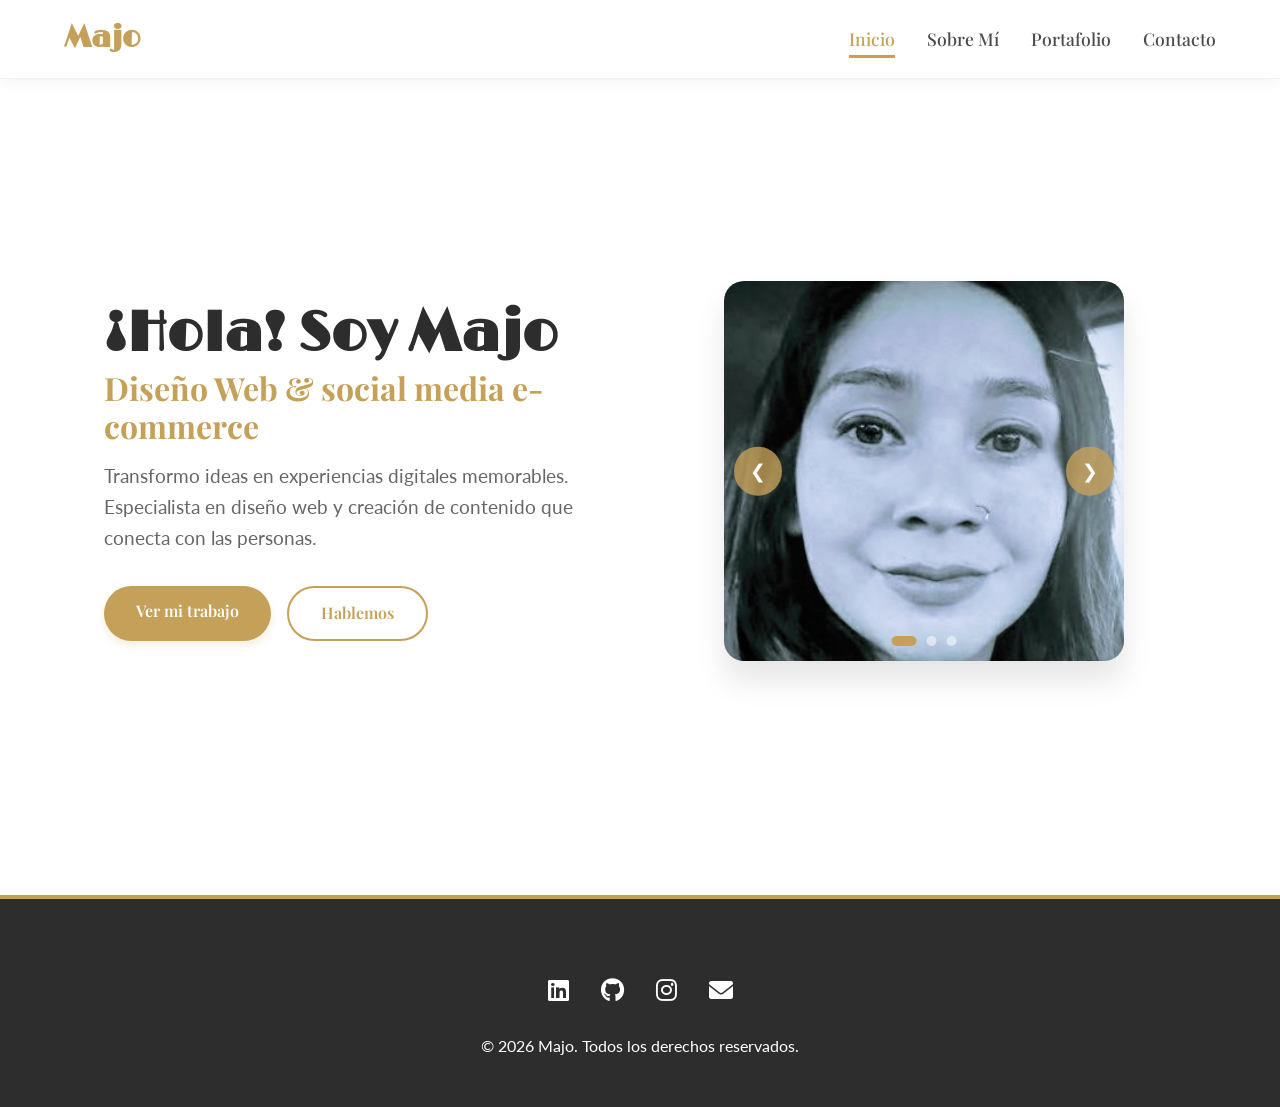
==== index.html @ 60bef646 "Cambié título e íconos a dorado sólido" ====
<!DOCTYPE html>
<html lang="es">
<head>
    <meta charset="UTF-8">
    <meta name="viewport" content="width=device-width, initial-scale=1.0">
    <title>Majo - Portfolio</title>
    <link rel="stylesheet" href="style.css">
    <link href="https://fonts.googleapis.com/css2?family=Limelight&family=Playfair+Display:wght@400;500;600;700&family=Lato:wght@300;400;700&display=swap" rel="stylesheet">
    <link rel="stylesheet" href="https://cdnjs.cloudflare.com/ajax/libs/font-awesome/6.0.0-beta3/css/all.min.css">
</head>
<body>

    <nav>
        <a href="index.html" class="logo">Majo</a>
        <ul class="menu">
            <li><a href="index.html" class="activo">Inicio</a></li>
            <li><a href="sobre-mi.html">Sobre Mí</a></li>
            <li><a href="portafolio.html">Portafolio</a></li>
            <li><a href="contacto.html">Contacto</a></li>
        </ul>
    </nav>

    <main class="contenedor">
        <div class="inicio-dos-columnas">
            <!-- COLUMNA IZQUIERDA -->
            <div class="columna-izquierda">
                <h1>
                    ¡Hola! Soy Majo
                    <span>Diseño Web & social media e-commerce</span>
                </h1>
                <p>
                    Transformo ideas en experiencias digitales memorables. 
                    Especialista en diseño web y creación de contenido que conecta con las personas.
                </p>
                <div class="botones">
                    <a href="portafolio.html" class="btn btn-primario">Ver mi trabajo</a>
                    <a href="contacto.html" class="btn btn-secundario">Hablemos</a>
                </div>
            </div>

            <!-- COLUMNA DERECHA - CARRUSEL -->
            <div class="columna-derecha">
                <div class="carrusel">
                    <div class="carrusel-contenedor" id="carrusel-contenedor">
                        <div class="carrusel-item">
                            <img src="images/foto1.jpg" alt="Majo - Foto profesional">
                        </div>
                        <div class="carrusel-item">
                            <img src="images/foto2.png" alt="Majo - Trabajando">
                        </div>
                        <div class="carrusel-item">
                            <img src="images/foto3.jpg" alt="Majo - Creativa">
                        </div>
                    </div>
                    
                    <button class="carrusel-boton boton-izquierda" id="boton-izquierda">❮</button>
                    <button class="carrusel-boton boton-derecha" id="boton-derecha">❯</button>
                    
                    <div class="carrusel-indicadores" id="indicadores">
                        <div class="indicador activo"></div>
                        <div class="indicador"></div>
                        <div class="indicador"></div>
                    </div>
                </div>
            </div>
        </div>
    </main>

    <footer>
        <div class="social-links">
            <a href="https://www.linkedin.com/in/maria-jose-veloso/" target="_blank"><i class="fab fa-linkedin"></i></a>
            <a href="https://github.com/tu-perfil" target="_blank"><i class="fab fa-github"></i></a>
            <a href="https://instagram.com/tu-perfil" target="_blank"><i class="fab fa-instagram"></i></a>
            <a href="mailto:majitovelosojeda@gmail.com"><i class="fas fa-envelope"></i></a>
        </div>
        <p>© 2026 Majo. Todos los derechos reservados.</p>
    </footer>

    <script>
        // Carrusel automático
        const carruselContenedor = document.getElementById('carrusel-contenedor');
        const botonIzquierda = document.getElementById('boton-izquierda');
        const botonDerecha = document.getElementById('boton-derecha');
        const indicadores = document.querySelectorAll('.indicador');
        
        let indiceActual = 0;
        const totalItems = document.querySelectorAll('.carrusel-item').length;
        
        function actualizarCarrusel() {
            const desplazamiento = -indiceActual * 100;
            carruselContenedor.style.transform = `translateX(${desplazamiento}%)`;
            
            indicadores.forEach((indicador, i) => {
                if (i === indiceActual) {
                    indicador.classList.add('activo');
                } else {
                    indicador.classList.remove('activo');
                }
            });
        }
        
        function siguienteImagen() {
            indiceActual = (indiceActual + 1) % totalItems;
            actualizarCarrusel();
        }
        
        function imagenAnterior() {
            indiceActual = (indiceActual - 1 + totalItems) % totalItems;
            actualizarCarrusel();
        }
        
        botonDerecha.addEventListener('click', siguienteImagen);
        botonIzquierda.addEventListener('click', imagenAnterior);
        
        indicadores.forEach((indicador, i) => {
            indicador.addEventListener('click', () => {
                indiceActual = i;
                actualizarCarrusel();
            });
        });
        
        let intervalo = setInterval(siguienteImagen, 5000);
        
        const carrusel = document.querySelector('.carrusel');
        carrusel.addEventListener('mouseenter', () => {
            clearInterval(intervalo);
        });
        
        carrusel.addEventListener('mouseleave', () => {
            intervalo = setInterval(siguienteImagen, 5000);
        });
    </script>
</body>
</html>
---- style.css ----
/* === ESTILOS GENERALES === */
* {
    margin: 0;
    padding: 0;
    box-sizing: border-box;
}

body {
    font-family: 'Lato', 'Segoe UI', sans-serif;
    line-height: 1.6;
    color: #2D2D2D;
    background-color: #FFFFFF;
}

/* === BARRA DE NAVEGACIÓN === */
nav {
    background-color: #FFFFFF;
    padding: 1rem 5%;
    box-shadow: 0 2px 15px rgba(0, 0, 0, 0.05);
    position: sticky;
    top: 0;
    z-index: 100;
    display: flex;
    justify-content: space-between;
    align-items: center;
    border-bottom: 1px solid #F0F0F0;
}

.logo {
    font-size: 1.8rem;
    font-weight: 700;
    color: #C5A059;
    text-decoration: none;
    font-family: 'Limelight', cursive;
}

.menu {
    display: flex;
    gap: 2rem;
    list-style: none;
}

.menu a {
    text-decoration: none;
    color: #4A4A4A;
    font-weight: 500;
    transition: color 0.3s;
    font-size: 1.1rem;
    font-family: 'Playfair Display', serif;
}

.menu a:hover,
.menu a.activo {
    color: #C5A059;
}

.menu a.activo {
    border-bottom: 3px solid #C5A059;
    padding-bottom: 0.3rem;
}

/* === CONTENEDOR PRINCIPAL === */
.contenedor {
    max-width: 1200px;
    margin: 2rem auto;
    padding: 0 5%;
}

/* === PÁGINA PRINCIPAL === */
.inicio-dos-columnas {
    display: grid;
    grid-template-columns: 1fr 1fr;
    gap: 4rem;
    align-items: center;
    min-height: 80vh;
}

.columna-izquierda h1 {
    font-size: 3.5rem;
    line-height: 1.2;
    margin-bottom: 1rem;
    color: #2D2D2D;
    font-family: 'Limelight', cursive;
}

.columna-izquierda h1 span {
    color: #C5A059;
    display: block;
    font-size: 2rem;
    font-family: 'Playfair Display', serif;
}

.columna-izquierda p {
    font-size: 1.2rem;
    color: #666666;
    margin-bottom: 2rem;
}

.botones {
    display: flex;
    gap: 1rem;
}

.btn {
    padding: 0.8rem 2rem;
    border-radius: 50px;
    text-decoration: none;
    font-weight: 600;
    transition: all 0.3s;
    font-family: 'Playfair Display', serif;
}

.btn-primario {
    background-color: #C5A059;
    color: white;
    box-shadow: 0 4px 10px rgba(197, 160, 89, 0.2);
}

.btn-primario:hover {
    background-color: #A8843C;
    transform: translateY(-3px);
}

.btn-secundario {
    border: 2px solid #C5A059;
    color: #C5A059;
}

.btn-secundario:hover {
    background-color: #C5A059;
    color: white;
    transform: translateY(-3px);
}

/* === CARRUSEL === */
.carrusel {
    position: relative;
    width: 100%;
    max-width: 400px;
    margin: 0 auto;
    overflow: hidden;
    border-radius: 20px;
    box-shadow: 0 20px 30px rgba(0, 0, 0, 0.1);
}

.carrusel-contenedor {
    display: flex;
    transition: transform 0.5s ease-in-out;
}

.carrusel-item {
    min-width: 100%;
    position: relative;
}

.carrusel-item img {
    width: 100%;
    height: 380px;
    object-fit: cover;
    display: block;
}

.carrusel-boton {
    position: absolute;
    top: 50%;
    transform: translateY(-50%);
    background-color: rgba(197, 160, 89, 0.8);
    color: white;
    border: none;
    padding: 0.8rem 1rem;
    cursor: pointer;
    font-size: 1.2rem;
    border-radius: 50%;
    transition: all 0.3s;
    z-index: 10;
}

.carrusel-boton:hover {
    background-color: #C5A059;
    transform: translateY(-50%) scale(1.1);
}

.boton-izquierda {
    left: 10px;
}

.boton-derecha {
    right: 10px;
}

.carrusel-indicadores {
    position: absolute;
    bottom: 15px;
    left: 50%;
    transform: translateX(-50%);
    display: flex;
    gap: 10px;
    z-index: 10;
}

.indicador {
    width: 10px;
    height: 10px;
    border-radius: 50%;
    background-color: rgba(255, 255, 255, 0.5);
    cursor: pointer;
    transition: all 0.3s;
}

.indicador.activo {
    background-color: #C5A059;
    width: 25px;
    border-radius: 10px;
}

/* === SECCIONES === */
section {
    background: #FFFFFF;
    border-radius: 20px;
    padding: 3rem;
    margin-bottom: 2rem;
    border: 1px solid #F0F0F0;
}

section h2 {
    font-size: 2.5rem;
    margin-bottom: 2rem;
    color: #2D2D2D;
    position: relative;
    padding-bottom: 1rem;
    font-family: 'Limelight', cursive;
}

section h2::after {
    content: '';
    position: absolute;
    bottom: 0;
    left: 0;
    width: 60px;
    height: 4px;
    background: #C5A059;
}

/* === TARJETAS PORTAFOLIO === */
.grid-tarjetas {
    display: grid;
    grid-template-columns: repeat(auto-fit, minmax(300px, 1fr));
    gap: 2rem;
    margin-top: 2rem;
}

.tarjeta {
    background: #FFFFFF;
    border-radius: 15px;
    overflow: hidden;
    transition: all 0.3s;
    border: 1px solid #F0F0F0;
    box-shadow: 0 5px 15px rgba(0, 0, 0, 0.03);
}

.tarjeta:hover {
    transform: translateY(-8px);
    border-color: #C5A059;
    box-shadow: 0 15px 30px rgba(197, 160, 89, 0.1);
}

.tarjeta-imagen {
    height: 200px;
    background: linear-gradient(135deg, #C5A059, #D4AF6C);
    display: flex;
    align-items: center;
    justify-content: center;
    color: white;
    font-size: 3rem;
}

.tarjeta-contenido {
    padding: 1.5rem;
}

.tarjeta h3 {
    margin-bottom: 0.5rem;
    color: #2D2D2D;
    font-family: 'Playfair Display', serif;
}

.tags {
    display: flex;
    gap: 0.5rem;
    flex-wrap: wrap;
    margin: 1rem 0;
}

.tag {
    background: #F8F4EE;
    color: #A8843C;
    padding: 0.3rem 1rem;
    border-radius: 20px;
    font-size: 0.8rem;
    font-weight: 600;
    border: 1px solid #E5D5C0;
}

/* === FORMULARIO === */
.formulario-contacto {
    max-width: 600px;
    margin: 0 auto;
}

.campo-formulario {
    margin-bottom: 1.5rem;
}

.campo-formulario label {
    display: block;
    margin-bottom: 0.5rem;
    font-weight: 600;
    color: #2D2D2D;
}

.campo-formulario input,
.campo-formulario textarea {
    width: 100%;
    padding: 1rem;
    border: 2px solid #E5E5E5;
    border-radius: 10px;
    font-family: inherit;
    background-color: #FFFFFF;
    transition: border-color 0.3s;
}

.campo-formulario input:focus,
.campo-formulario textarea:focus {
    outline: none;
    border-color: #C5A059;
}

.btn-enviar {
    background-color: #C5A059;
    color: white;
    border: none;
    padding: 1rem 3rem;
    border-radius: 50px;
    font-size: 1.1rem;
    font-weight: 600;
    cursor: pointer;
    transition: all 0.3s;
    width: 100%;
}

.btn-enviar:hover {
    background-color: #A8843C;
    transform: translateY(-2px);
}

/* === FOOTER === */
footer {
    text-align: center;
    padding: 3rem;
    background: #2D2D2D;
    color: white;
    margin-top: 4rem;
    border-top: 4px solid #C5A059;
}

.social-links {
    display: flex;
    justify-content: center;
    gap: 2rem;
    margin: 1.5rem 0;
}

.social-links a {
    color: white;
    font-size: 1.5rem;
    transition: all 0.3s;
}

.social-links a:hover {
    color: #C5A059;
    transform: translateY(-3px);
}

/* === RESPONSIVE === */
@media (max-width: 768px) {
    .inicio-dos-columnas {
        grid-template-columns: 1fr;
        text-align: center;
        gap: 2rem;
    }
    
    .columna-izquierda h1 span {
        display: inline;
    }
    
    .botones {
        justify-content: center;
    }
    
    .carrusel-item img {
        height: 300px;
    }
    
    section {
        padding: 2rem;
    }
}
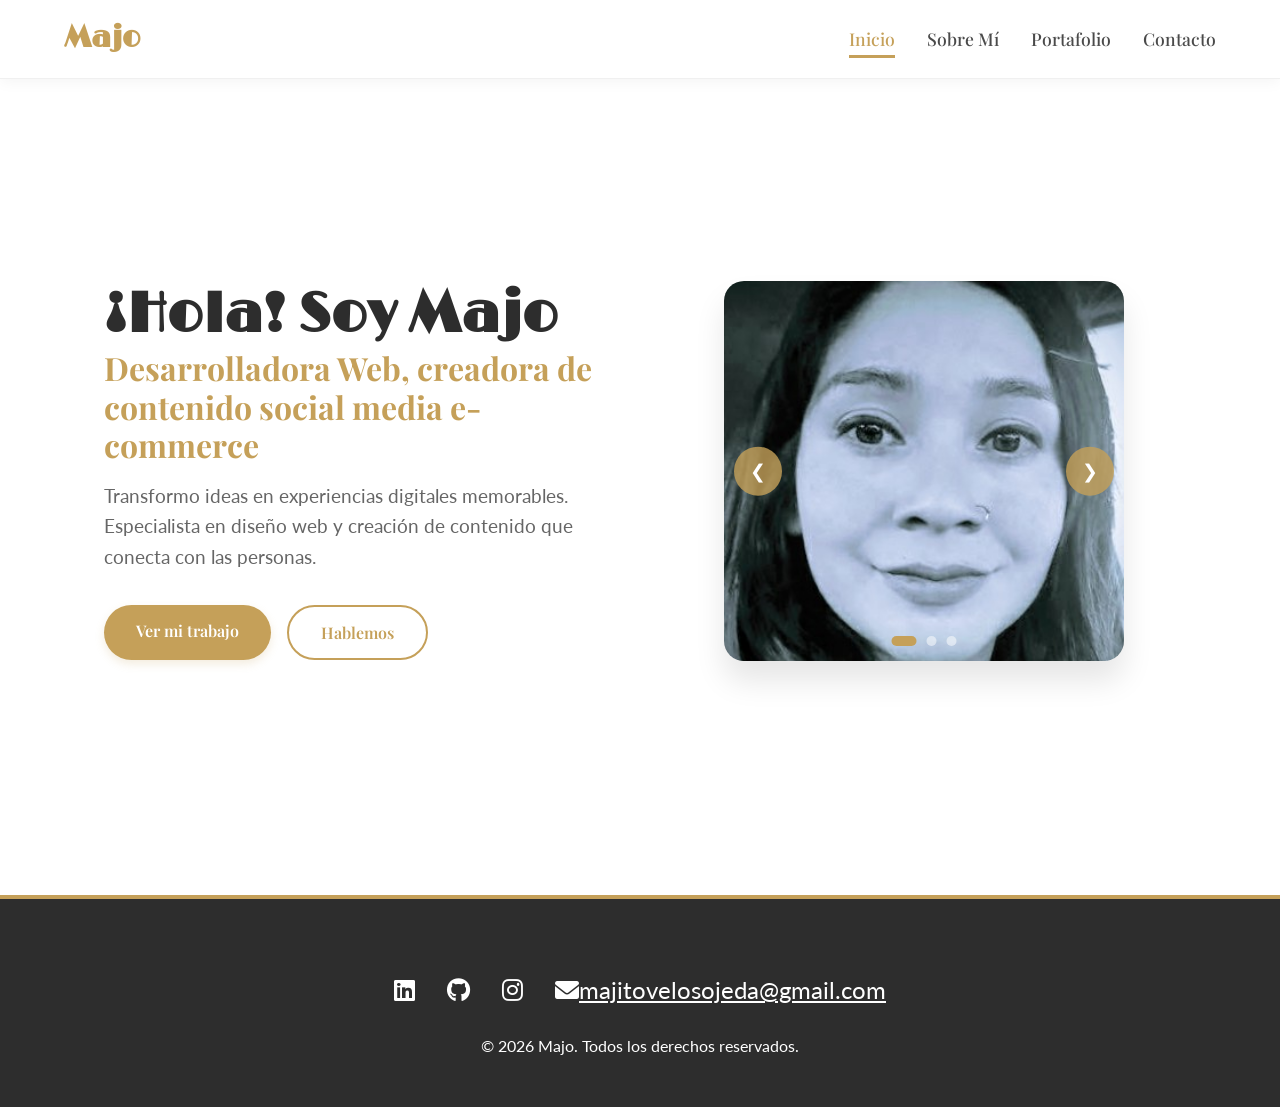
==== commit ea29999e: "Correciones" ====
--- a/index.html
+++ b/index.html
@@ -26,7 +26,7 @@
             <div class="columna-izquierda">
                 <h1>
                     ¡Hola! Soy Majo
-                    <span>Diseño Web & social media e-commerce</span>
+                    <span>Desarrolladora Web, creadora de contenido social media e-commerce</span>
                 </h1>
                 <p>
                     Transformo ideas en experiencias digitales memorables. 
@@ -65,13 +65,13 @@
             </div>
         </div>
     </main>
-
+ 
     <footer>
         <div class="social-links">
             <a href="https://www.linkedin.com/in/maria-jose-veloso/" target="_blank"><i class="fab fa-linkedin"></i></a>
             <a href="https://github.com/tu-perfil" target="_blank"><i class="fab fa-github"></i></a>
             <a href="https://instagram.com/tu-perfil" target="_blank"><i class="fab fa-instagram"></i></a>
-            <a href="mailto:majitovelosojeda@gmail.com"><i class="fas fa-envelope"></i></a>
+            <a href="mail to:majitovelosojeda@gmail.com" target="_blank"><i class="fas fa-envelope"></i>majitovelosojeda@gmail.com</a>
         </div>
         <p>© 2026 Majo. Todos los derechos reservados.</p>
     </footer>
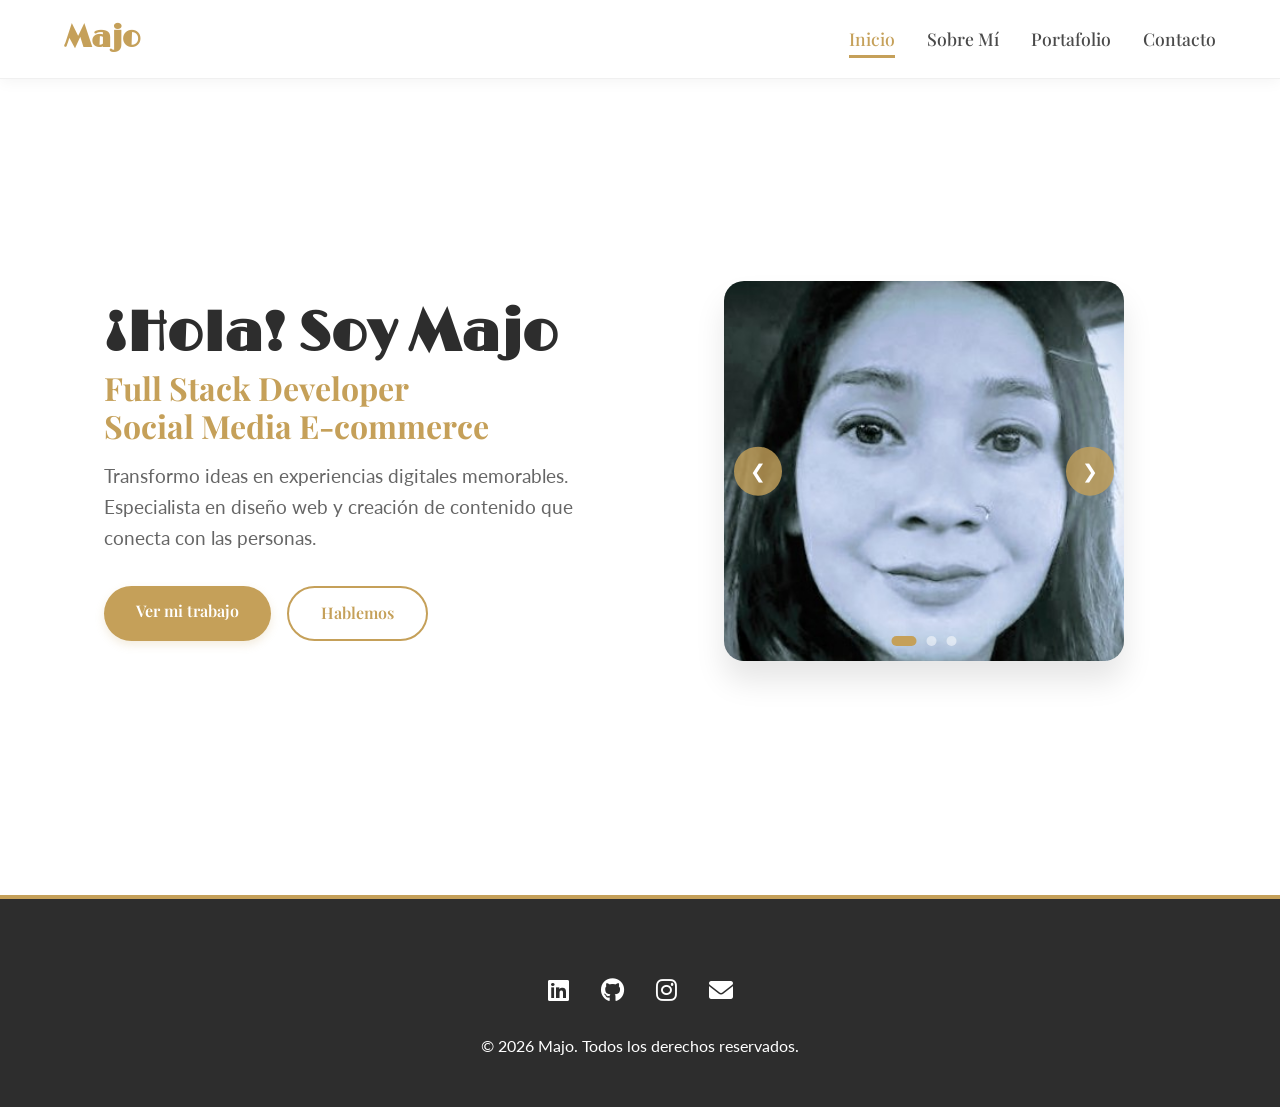
==== commit 92eea30d: "Hice algunas correciones" ====
--- a/index.html
+++ b/index.html
@@ -26,7 +26,7 @@
             <div class="columna-izquierda">
                 <h1>
                     ¡Hola! Soy Majo
-                    <span>Desarrolladora Web, creadora de contenido social media e-commerce</span>
+                    <span>Full Stack Developer <br> Social Media E-commerce</span>
                 </h1>
                 <p>
                     Transformo ideas en experiencias digitales memorables. 
@@ -71,7 +71,7 @@
             <a href="https://www.linkedin.com/in/maria-jose-veloso/" target="_blank"><i class="fab fa-linkedin"></i></a>
             <a href="https://github.com/tu-perfil" target="_blank"><i class="fab fa-github"></i></a>
             <a href="https://instagram.com/tu-perfil" target="_blank"><i class="fab fa-instagram"></i></a>
-            <a href="mail to:majitovelosojeda@gmail.com" target="_blank"><i class="fas fa-envelope"></i>majitovelosojeda@gmail.com</a>
+            <a href="mailto:majitovelosojeda@gmail.com"><i class="fas fa-envelope"></i></a>
         </div>
         <p>© 2026 Majo. Todos los derechos reservados.</p>
     </footer>
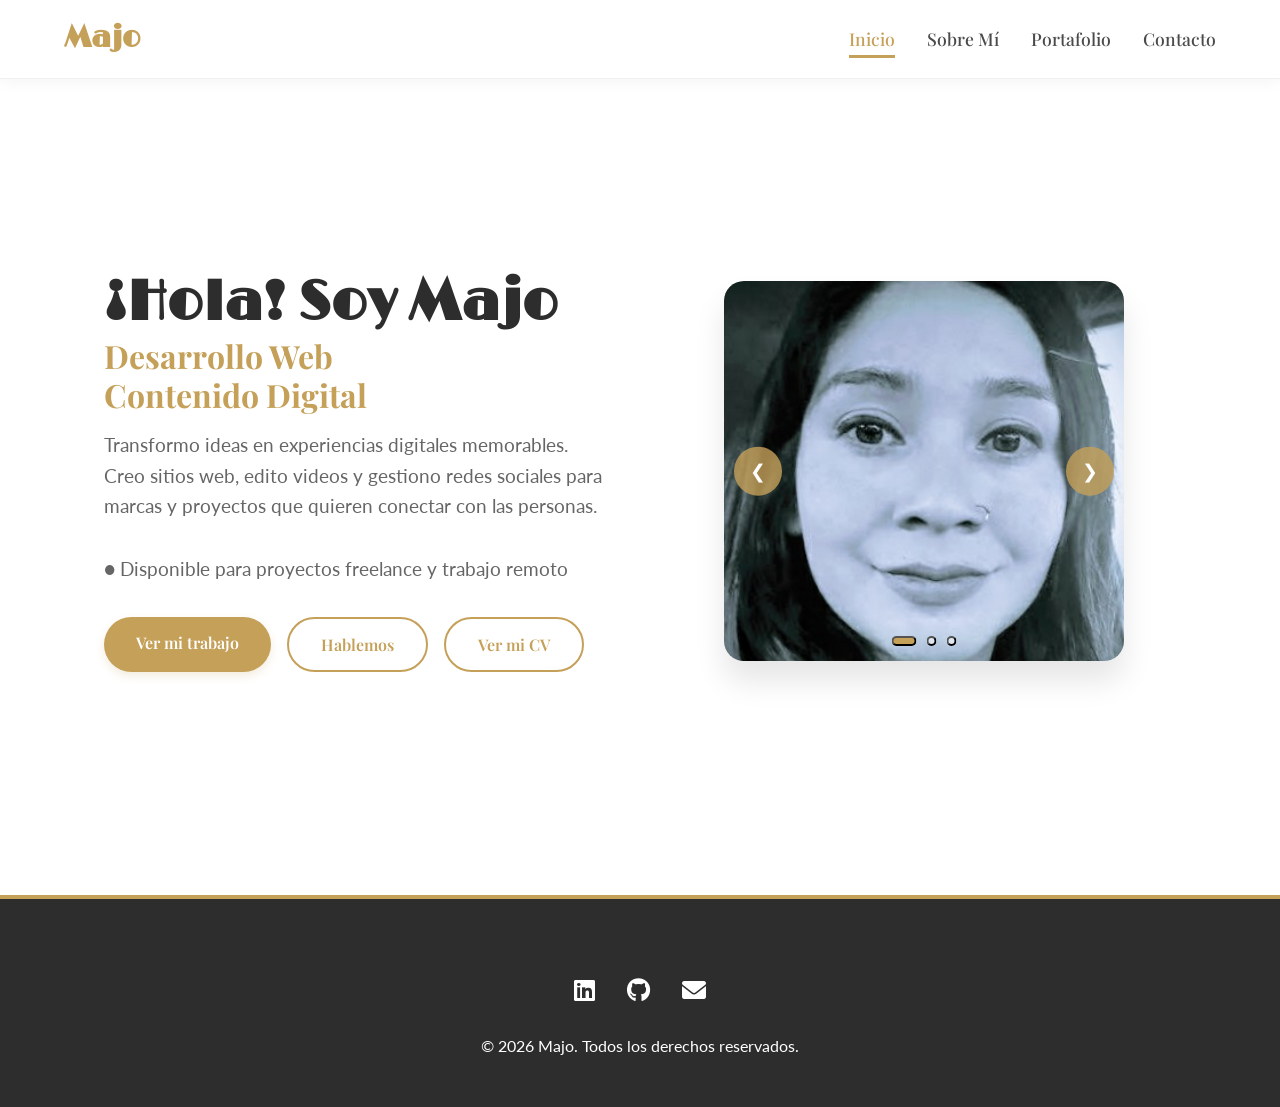
==== commit cef2f369: "Improve SEO and enhance carousel functionality Updated the title and meta tags for better SEO and cl" ====
--- a/index.html
+++ b/index.html
@@ -3,7 +3,14 @@
 <head>
     <meta charset="UTF-8">
     <meta name="viewport" content="width=device-width, initial-scale=1.0">
-    <title>Majo - Portfolio</title>
+    <title>Majo | Desarrollo Web & Contenido Digital — Freelance y Remoto</title>
+    <meta name="description" content="Portfolio de María José Veloso: desarrollo web, edición de video y gestión de redes sociales. Disponible para proyectos freelance y trabajo remoto.">
+    <meta property="og:title" content="Majo — Desarrollo Web & Contenido Digital">
+    <meta property="og:description" content="Creo sitios web, edito videos y gestiono redes sociales. Freelance y remoto.">
+    <meta property="og:image" content="images/foto1.jpg">
+    <meta property="og:url" content="https://majo512.github.io">
+    <meta property="og:type" content="website">
+    <link rel="icon" type="image/png" href="images/favicon.png">
     <link rel="stylesheet" href="style.css">
     <link href="https://fonts.googleapis.com/css2?family=Limelight&family=Playfair+Display:wght@400;500;600;700&family=Lato:wght@300;400;700&display=swap" rel="stylesheet">
     <link rel="stylesheet" href="https://cdnjs.cloudflare.com/ajax/libs/font-awesome/6.0.0-beta3/css/all.min.css">
@@ -17,6 +24,7 @@
             <li><a href="sobre-mi.html">Sobre Mí</a></li>
             <li><a href="portafolio.html">Portafolio</a></li>
             <li><a href="contacto.html">Contacto</a></li>
+          
         </ul>
     </nav>
 
@@ -24,54 +32,56 @@
         <div class="inicio-dos-columnas">
             <!-- COLUMNA IZQUIERDA -->
             <div class="columna-izquierda">
+                
                 <h1>
                     ¡Hola! Soy Majo
-                    <span>Full Stack Developer <br> Social Media E-commerce</span>
+                    <span>Desarrollo Web <br> Contenido Digital</span>
                 </h1>
                 <p>
-                    Transformo ideas en experiencias digitales memorables. 
-                    Especialista en diseño web y creación de contenido que conecta con las personas.
+                    Transformo ideas en experiencias digitales memorables.
+                    Creo sitios web, edito videos y gestiono redes sociales para marcas y proyectos que quieren conectar con las personas.
                 </p>
+                <p class="badge-disponible">● Disponible para proyectos freelance y trabajo remoto</p>
                 <div class="botones">
                     <a href="portafolio.html" class="btn btn-primario">Ver mi trabajo</a>
                     <a href="contacto.html" class="btn btn-secundario">Hablemos</a>
+                    <a href="cv-maria-jose-veloso.pdf" class="btn btn-secundario" target="_blank" rel="noopener">Ver mi CV</a>
                 </div>
             </div>
 
             <!-- COLUMNA DERECHA - CARRUSEL -->
             <div class="columna-derecha">
-                <div class="carrusel">
+                <div class="carrusel" role="region" aria-label="Galería de fotos de Majo">
                     <div class="carrusel-contenedor" id="carrusel-contenedor">
                         <div class="carrusel-item">
-                            <img src="images/foto1.jpg" alt="Majo - Foto profesional">
+                            <img src="images/foto1.jpg" alt="María José Veloso, desarrollo web y contenido digital">
                         </div>
                         <div class="carrusel-item">
-                            <img src="images/foto2.png" alt="Majo - Trabajando">
+                            <img src="images/foto2.png" alt="Majo trabajando en un proyecto digital" loading="lazy">
                         </div>
                         <div class="carrusel-item">
-                            <img src="images/foto3.jpg" alt="Majo - Creativa">
+                            <img src="images/foto3.jpg" alt="Majo creando contenido para redes sociales" loading="lazy">
                         </div>
                     </div>
-                    
-                    <button class="carrusel-boton boton-izquierda" id="boton-izquierda">❮</button>
-                    <button class="carrusel-boton boton-derecha" id="boton-derecha">❯</button>
-                    
+
+                    <button class="carrusel-boton boton-izquierda" id="boton-izquierda" aria-label="Imagen anterior">❮</button>
+                    <button class="carrusel-boton boton-derecha" id="boton-derecha" aria-label="Imagen siguiente">❯</button>
+
                     <div class="carrusel-indicadores" id="indicadores">
-                        <div class="indicador activo"></div>
-                        <div class="indicador"></div>
-                        <div class="indicador"></div>
+                        <button class="indicador activo" aria-label="Ir a la imagen 1"></button>
+                        <button class="indicador" aria-label="Ir a la imagen 2"></button>
+                        <button class="indicador" aria-label="Ir a la imagen 3"></button>
                     </div>
                 </div>
             </div>
         </div>
     </main>
- 
+
     <footer>
         <div class="social-links">
-            <a href="https://www.linkedin.com/in/maria-jose-veloso/" target="_blank"><i class="fab fa-linkedin"></i></a>
-            <a href="https://github.com/tu-perfil" target="_blank"><i class="fab fa-github"></i></a>
-            <a href="https://instagram.com/tu-perfil" target="_blank"><i class="fab fa-instagram"></i></a>
-            <a href="mailto:majitovelosojeda@gmail.com"><i class="fas fa-envelope"></i></a>
+            <a href="https://www.linkedin.com/in/maria-jose-veloso/" target="_blank" rel="noopener" aria-label="LinkedIn"><i class="fab fa-linkedin"></i></a>
+            <a href="https://github.com/Majo512" target="_blank" rel="noopener" aria-label="GitHub"><i class="fab fa-github"></i></a>
+            <a href="mailto:majo.veloso12@gmail.com" aria-label="Enviar email"><i class="fas fa-envelope"></i></a>
         </div>
         <p>© 2026 Majo. Todos los derechos reservados.</p>
     </footer>
@@ -82,14 +92,14 @@
         const botonIzquierda = document.getElementById('boton-izquierda');
         const botonDerecha = document.getElementById('boton-derecha');
         const indicadores = document.querySelectorAll('.indicador');
-        
+
         let indiceActual = 0;
         const totalItems = document.querySelectorAll('.carrusel-item').length;
-        
+
         function actualizarCarrusel() {
             const desplazamiento = -indiceActual * 100;
             carruselContenedor.style.transform = `translateX(${desplazamiento}%)`;
-            
+
             indicadores.forEach((indicador, i) => {
                 if (i === indiceActual) {
                     indicador.classList.add('activo');
@@ -98,37 +108,58 @@
                 }
             });
         }
-        
+
         function siguienteImagen() {
             indiceActual = (indiceActual + 1) % totalItems;
             actualizarCarrusel();
         }
-        
+
         function imagenAnterior() {
             indiceActual = (indiceActual - 1 + totalItems) % totalItems;
             actualizarCarrusel();
         }
-        
+
         botonDerecha.addEventListener('click', siguienteImagen);
         botonIzquierda.addEventListener('click', imagenAnterior);
-        
+
         indicadores.forEach((indicador, i) => {
             indicador.addEventListener('click', () => {
                 indiceActual = i;
                 actualizarCarrusel();
             });
         });
-        
-        let intervalo = setInterval(siguienteImagen, 5000);
-        
+
+        // Autoplay respetando preferencias de movimiento reducido
+        const prefiereMenosMovimiento = window.matchMedia('(prefers-reduced-motion: reduce)').matches;
+        let intervalo = null;
+
+        function iniciarAutoplay() {
+            if (!prefiereMenosMovimiento && !intervalo) {
+                intervalo = setInterval(siguienteImagen, 5000);
+            }
+        }
+
+        function detenerAutoplay() {
+            if (intervalo) {
+                clearInterval(intervalo);
+                intervalo = null;
+            }
+        }
+
+        iniciarAutoplay();
+
         const carrusel = document.querySelector('.carrusel');
-        carrusel.addEventListener('mouseenter', () => {
-            clearInterval(intervalo);
-        });
-        
-        carrusel.addEventListener('mouseleave', () => {
-            intervalo = setInterval(siguienteImagen, 5000);
+        carrusel.addEventListener('mouseenter', detenerAutoplay);
+        carrusel.addEventListener('mouseleave', iniciarAutoplay);
+
+        // Pausar al cambiar de pestaña
+        document.addEventListener('visibilitychange', () => {
+            if (document.hidden) {
+                detenerAutoplay();
+            } else {
+                iniciarAutoplay();
+            }
         });
     </script>
 </body>
-</html>+</html>
